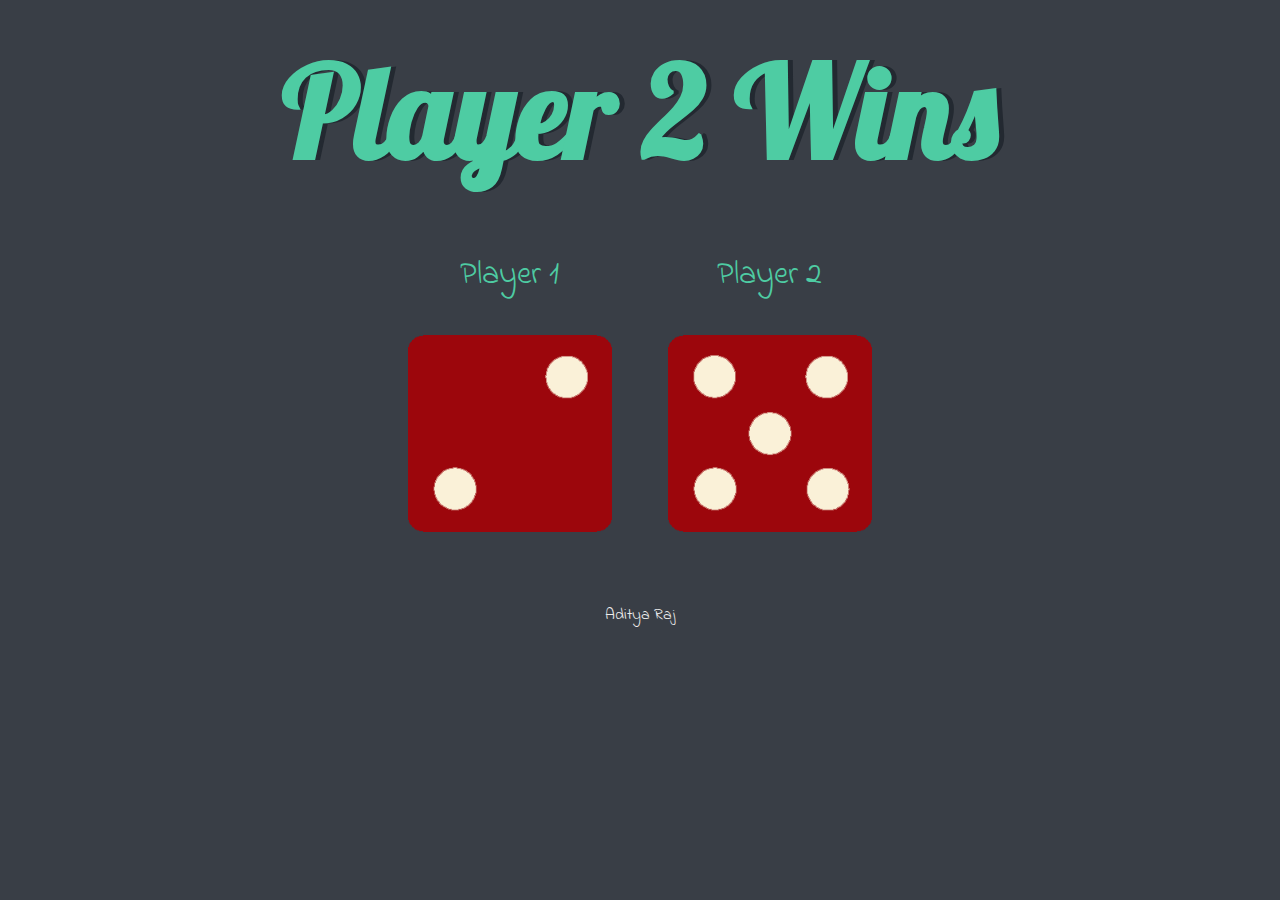
==== index.html @ 0f6c4dfd "Update and rename dicee.html to index.html" ====
<!DOCTYPE html>
<html lang="en" dir="ltr">
  <head>
    <meta charset="utf-8">
    <title>Dicee</title>
    <link rel="stylesheet" href="styles.css">
    <link href="https://fonts.googleapis.com/css?family=Indie+Flower|Lobster" rel="stylesheet">

  </head>
  <body>

    <div class="container">
      <h1>Refresh Me</h1>

      <div class="dice">
        <p>Player 1</p>
        <img class="img1" src="dice6.png">
      </div>

      <div class="dice">
        <p>Player 2</p>
        <img class="img2" src="dice6.png">
      </div>

    </div>

    <script src="index.js"></script>
  </body>

  <footer>
    Aditya Raj
  </footer>
</html>
---- styles.css ----
.container {
  width: 70%;
  margin: auto;
  text-align: center;
}

.dice {
  text-align: center;
  display: inline-block;

}

body {
  background-color: #393E46;
}

h1 {
  margin: 30px;
  font-family: 'Lobster', cursive;
  text-shadow: 5px 0 #232931;
  font-size: 8rem;
  color: #4ECCA3;
}

p {
  font-size: 2rem;
  color: #4ECCA3;
  font-family: 'Indie Flower', cursive;
}

img {
  width: 80%;
}

footer {
  margin-top: 5%;
  color: #EEEEEE;
  text-align: center;
  font-family: 'Indie Flower', cursive;

}
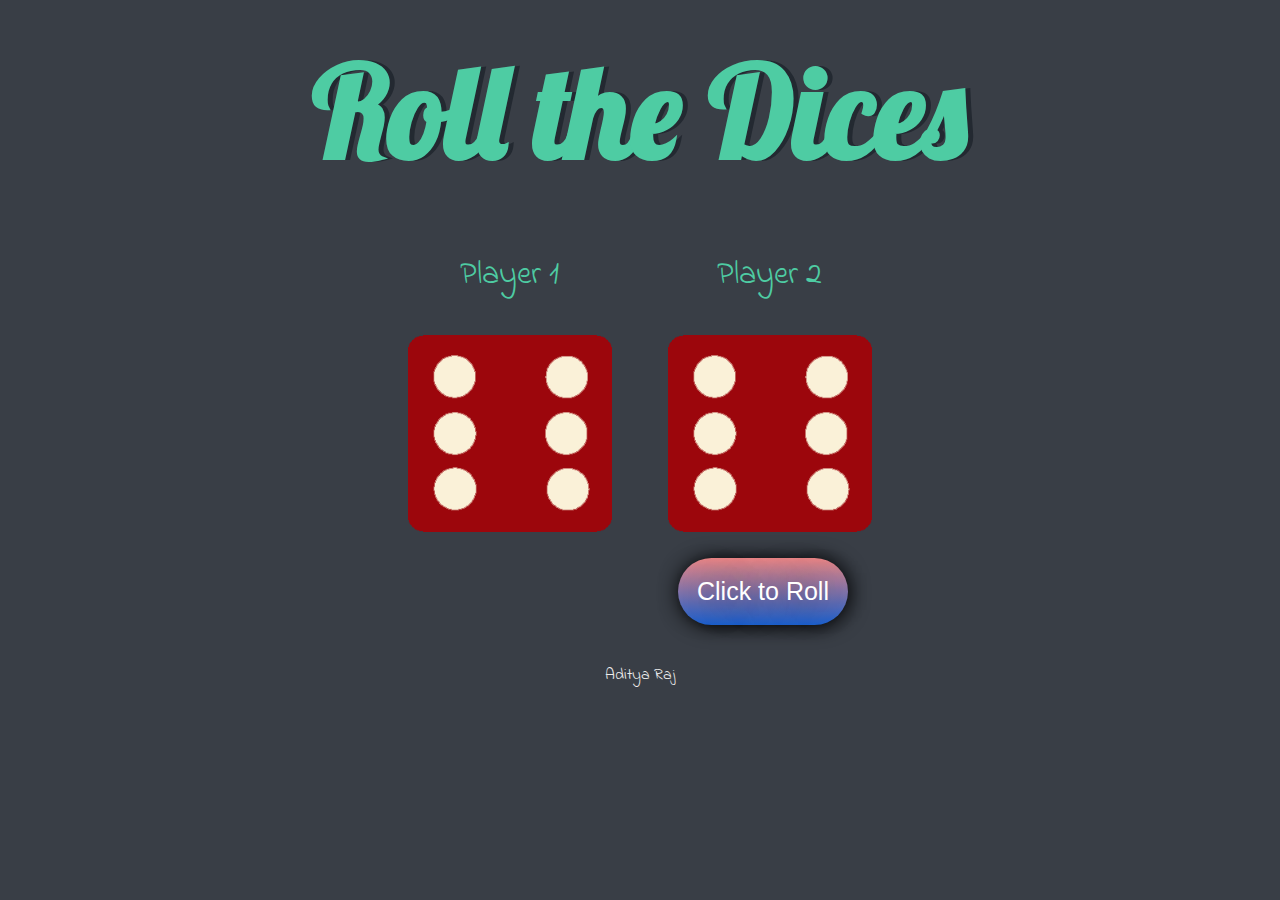
==== commit 6f644805: "Merge branch 'main' of https://github.com/rajaditya28/Dice-Game" ====
--- a/index.html
+++ b/index.html
@@ -10,7 +10,7 @@
   <body>
 
     <div class="container">
-      <h1>Refresh Me</h1>
+      <h1>Roll the Dices</h1>
 
       <div class="dice">
         <p>Player 1</p>
@@ -21,8 +21,9 @@
         <p>Player 2</p>
         <img class="img2" src="dice6.png">
       </div>
-
     </div>
+    <br>
+    <button type ="submit" class="BUTTON_SAD" onClick="refreshPage();">Click to Roll</button>
 
     <script src="index.js"></script>
   </body>
--- a/styles.css
+++ b/styles.css
@@ -32,10 +32,52 @@
   width: 80%;
 }
 
+
 footer {
-  margin-top: 5%;
+  margin-top: 3%;
   color: #EEEEEE;
   text-align: center;
   font-family: 'Indie Flower', cursive;
 
 }
+
+.BUTTON_SAD {
+  margin-left: 670px;
+  background: #EC8888;
+  background-image: -webkit-linear-gradient(top, #EC8888, #1E62D0);
+  background-image: -moz-linear-gradient(top, #EC8888, #1E62D0);
+  background-image: -ms-linear-gradient(top, #EC8888, #1E62D0);
+  background-image: -o-linear-gradient(top, #EC8888, #1E62D0);
+  background-image: -webkit-gradient(to bottom, #EC8888, #1E62D0);
+  -webkit-border-radius: 48px;
+  -moz-border-radius: 48px;
+  border-radius: 48px;
+  color: #FFFFFF;
+  font-family: Helvetica;
+  font-size: 25px;
+  font-weight: 100;
+  padding: 19px;
+  -webkit-box-shadow: 1px 1px 20px 0 #000000;
+  -moz-box-shadow: 1px 1px 20px 0 #000000;
+  box-shadow: 1px 1px 20px 0 #000000;
+  text-shadow: 0 1px 40px #000000;
+  border: solid #337FED 0;
+  text-decoration: none;
+  display: inline-block;
+  cursor: pointer;
+  text-align: center;
+}
+
+.BUTTON_SAD:hover {
+  border: solid #337FED 1px;
+  background: #ED7474;
+  background-image: -webkit-linear-gradient(top, #ED7474, #3D94F6);
+  background-image: -moz-linear-gradient(top, #ED7474, #3D94F6);
+  background-image: -ms-linear-gradient(top, #ED7474, #3D94F6);
+  background-image: -o-linear-gradient(top, #ED7474, #3D94F6);
+  background-image: -webkit-gradient(to bottom, #ED7474, #3D94F6);
+  -webkit-border-radius: 48px;
+  -moz-border-radius: 48px;
+  border-radius: 48px;
+  text-decoration: none;
+}
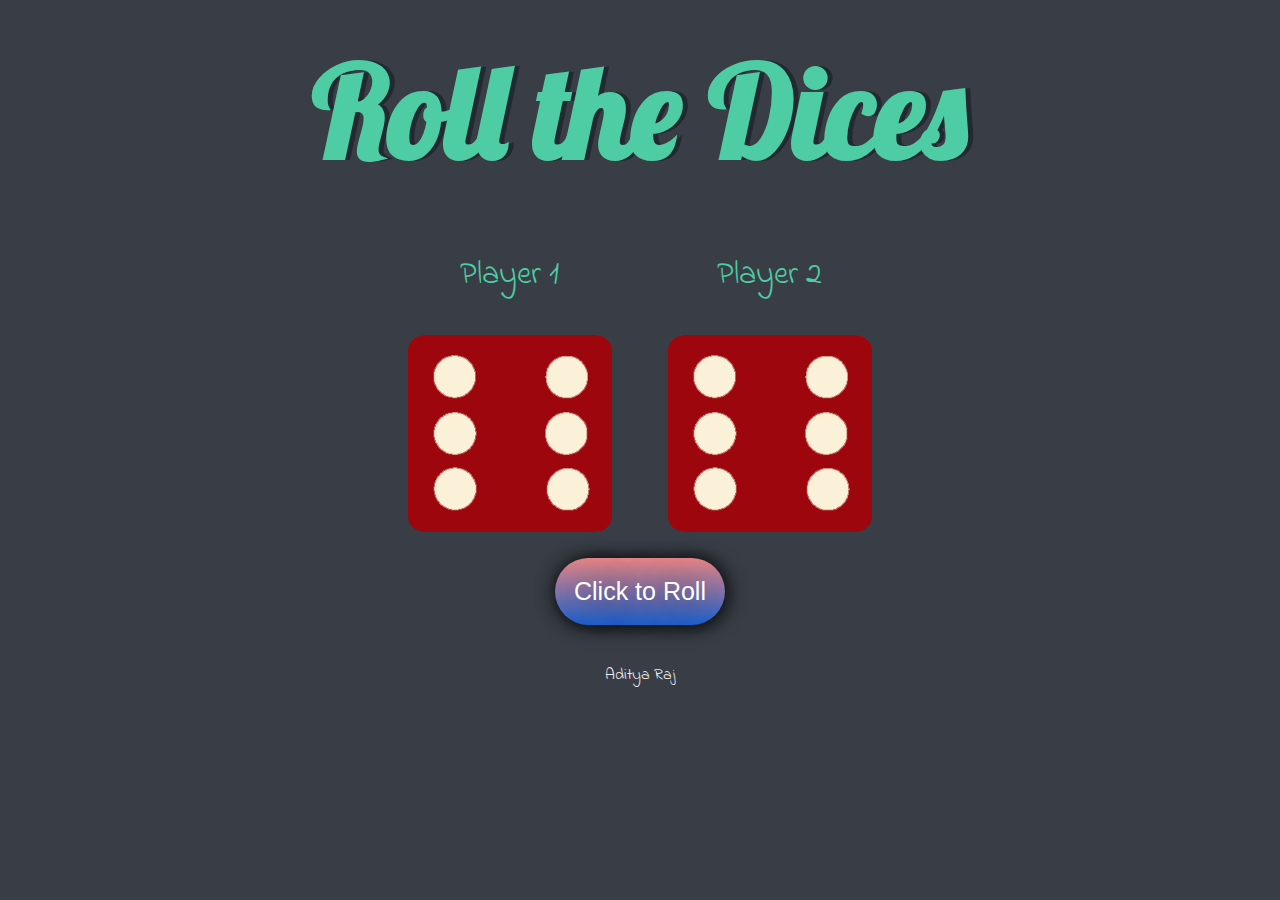
==== commit d4c63400: "Button update" ====
--- a/index.html
+++ b/index.html
@@ -21,9 +21,10 @@
         <p>Player 2</p>
         <img class="img2" src="dice6.png">
       </div>
+      <br><br>
+    <button type ="submit" class="BUTTON_SAD" onClick="refreshPage();">Click to Roll</button>
     </div>
-    <br>
-    <button type ="submit" class="BUTTON_SAD" onClick="refreshPage();">Click to Roll</button>
+    
 
     <script src="index.js"></script>
   </body>
--- a/styles.css
+++ b/styles.css
@@ -42,7 +42,7 @@
 }
 
 .BUTTON_SAD {
-  margin-left: 670px;
+  text-align: center;
   background: #EC8888;
   background-image: -webkit-linear-gradient(top, #EC8888, #1E62D0);
   background-image: -moz-linear-gradient(top, #EC8888, #1E62D0);
